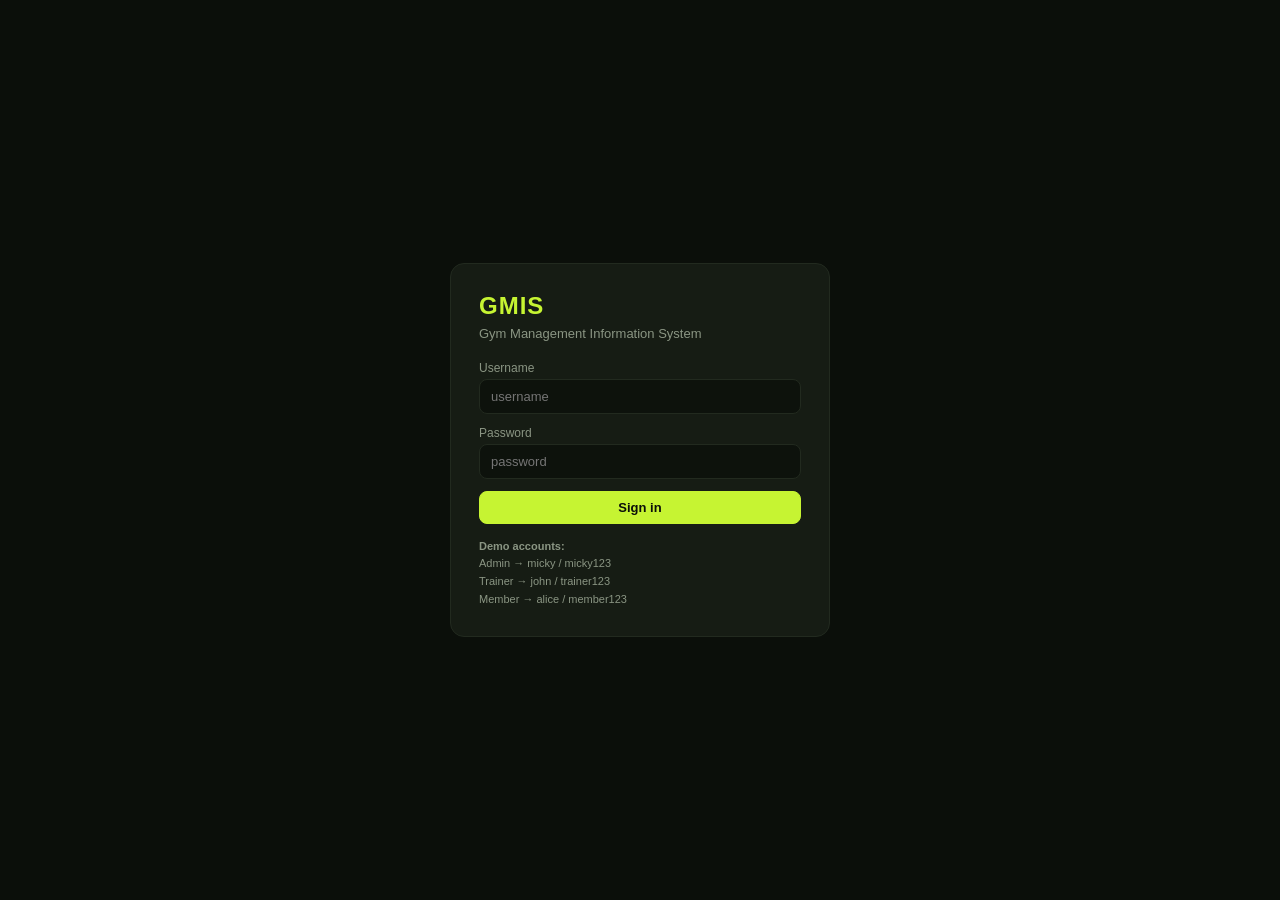
==== index.html @ cfe9183f "Rename index (1).html to index.html" ====
<!DOCTYPE html>
<html lang="en">
<head>
<meta charset="UTF-8" />
<meta name="viewport" content="width=device-width, initial-scale=1.0"/>
<title>GMIS — Gym Management System</title>
<link rel="stylesheet" href="styles.css" />
</head>
<body>

<!-- LOGIN -->
<div id="loginView" class="login-wrap">
  <div class="login">
    <h2>GMIS</h2>
    <p>Gym Management Information System</p>
    <div class="field"><label>Username</label><input id="loginUser" placeholder="username"/></div>
    <div class="field"><label>Password</label><input id="loginPass" type="password" placeholder="password"/></div>
    <button class="primary" style="width:100%" onclick="login()">Sign in</button>
    <div class="hint">
      <b>Demo accounts:</b><br>
      Admin → micky / micky123<br>
      Trainer → john / trainer123<br>
      Member → alice / member123
    </div>
  </div>
</div>

<!-- APP -->
<div id="appView" style="display:none">
  <header>
    <h1>GMIS<span>.</span></h1>
    <div>
      <span class="who">Signed in as <b id="whoName"></b> (<span id="whoRole"></span>)</span>
      <button onclick="logout()" style="margin-left:12px">Logout</button>
    </div>
  </header>
  <div class="container">
    <div class="tabs" id="tabs"></div>

    <!-- Dashboard -->
    <div id="panel-dashboard" class="panel">
      <div class="stats">
        <div class="stat"><div class="v" id="sMembers">0</div><div class="l">Members</div></div>
        <div class="stat"><div class="v" id="sTrainers">0</div><div class="l">Trainers</div></div>
        <div class="stat"><div class="v" id="sToday">0</div><div class="l">Today's Check-ins</div></div>

      </div>
    </div>

    <!-- Member Dashboard -->
    <div id="panel-memberdashboard" class="panel">
      <div id="memberDashboard"></div>
    </div>

    <!-- Member Package -->
    <div id="panel-package" class="panel">
      <div id="memberPackage"></div>
    </div>

    <!-- Members -->
    <div id="panel-members" class="panel">
      <div class="card" id="memberForm">
        <h3>Register Member</h3>
        <div class="grid">
          <div><label>Full name</label><input id="mName" placeholder="Jane Doe"/></div>
          <div><label>Phone</label><input id="mPhone" type="text" inputmode="numeric" pattern="[0-9]*" maxlength="10" placeholder="07xx..." oninput="enforcePhoneInput()"/></div>
          <div><label>Age</label><input id="mAge" type="number" min="1" step="1" placeholder="25" oninput="enforceAgeInput()"/></div>
          <div><label>Gender</label><select id="mGender"><option>Male</option><option>Female</option><option>Other</option></select></div>
          <div><label>Plan</label><select id="mPlan" onchange="syncRegistrationFee()"><option>Basic</option><option>Standard</option><option>Premium</option></select></div>
          <div><label>Registration Fee (KSh)</label><input id="mRegFee" type="number" readonly value="10000"/></div>
          <div><label>Assign Trainer</label><select id="mTrainer"></select></div>
          <div><label>Username</label><input id="mUser" placeholder="login username"/></div>
          <div><label>Password</label><input id="mPass" placeholder="login password"/></div>
        </div>
        <button class="primary" onclick="addMember()">Add Member</button>
      </div>
      <div class="card">
        <h3>Members</h3>
        <table><thead><tr><th>Name</th><th>Phone</th><th>Plan</th><th>Trainer</th><th>Joined</th><th></th></tr></thead>
        <tbody id="tMembers"></tbody></table>
      </div>
    </div>

    <!-- Trainers -->
    <div id="panel-trainers" class="panel">
      <div class="card" id="trainerForm">
        <h3>Add Trainer</h3>
        <div class="grid">
          <div><label>Name</label><input id="tName" placeholder="John Smith"/></div>
          <div><label>Phone</label><input id="tPhone" type="text" inputmode="numeric" pattern="[0-9]*" maxlength="10" placeholder="07xx..." oninput="enforcePhoneInput()"/></div>
          <div><label>Specialty</label><input id="tSpec" placeholder="Strength training"/></div>
          <div><label>Username</label><input id="tUser" type="text" maxlength="30" pattern="[A-Za-z]*" placeholder="login username" oninput="enforceUsernameInput()"/></div>
          <div><label>Password</label><input id="tPass" placeholder="login password"/></div>
        </div>
        <button class="primary" onclick="addTrainer()">Add Trainer</button>
      </div>
      <div class="card">
        <h3>Trainers</h3>
        <table><thead><tr><th>Name</th><th>Phone</th><th>Specialty</th><th>Members</th><th id="thTrainerAct"></th></tr></thead>
        <tbody id="tTrainers"></tbody></table>
      </div>
    </div>

    <!-- Attendance -->
    <div id="panel-attendance" class="panel">
      <div class="card" id="attForm">
        <h3>Record Attendance</h3>
        <div class="grid">
          <div><label>Member</label><select id="aMember"></select></div>
          <div><label>Date</label><input id="aDate" type="date" /></div>
          <div><label>Time In</label><input id="aTimeIn" type="time" /></div>
          <div><label>Time Out</label><input id="aTimeOut" type="time" /></div>
        </div>
        <button class="primary" onclick="addAttendance()">Save Attendance</button>
      </div>
      <div class="card">
        <h3>Attendance Report</h3>
        <div class="row" style="margin-bottom:14px">
          <div><label>From</label><input id="rFrom" type="date"/></div>
          <div><label>To</label><input id="rTo" type="date"/></div>
          <button onclick="renderAttendance()">Filter</button>
          <button onclick="clearAttFilter()">Clear</button>
        </div>
        <div id="reportSummary" style="margin-bottom:10px;color:var(--muted);font-size:13px"></div>
        <table><thead><tr><th>Date</th><th>Time In</th><th>Time Out</th><th>Member</th><th></th></tr></thead>
        <tbody id="tAttendance"></tbody></table>
      </div>
    </div>

    <!-- Payments -->
    <div id="panel-payments" class="panel">
      <div class="card" id="payForm">
        <h3>Record Payment (KSh)</h3>
        <div class="grid">
          <div><label>Member</label><select id="pMember" onchange="syncPaymentAmount()"></select></div>
          <div><label>Amount (KSh)</label><input id="pAmount" type="number" placeholder="2000" readonly/></div>
          <div><label>Method</label><select id="pMethod"><option>Cash</option></select></div>
          <div><label>Package Type</label><select id="pPackage"><option value="">— none —</option><option>Basic</option><option>Standard</option><option>Premium</option></select></div>
        </div>
        <button class="primary" onclick="addPayment()">Record</button>
      </div>
      <div class="card">
        <h3>Payments</h3>
        <table><thead><tr><th>Date</th><th>Member</th><th>Package</th><th>Method</th><th>Amount</th><th></th></tr></thead>
        <tbody id="tPayments"></tbody></table>
      </div>
    </div>

    <!-- Account (all roles) -->
    <div id="panel-account" class="panel">
      <div class="card">
        <h3>Change My Username</h3>
        <div class="grid">
          <div><label>New Username</label><input id="newUser" type="text" maxlength="30" pattern="[A-Za-z]*" oninput="enforceUsernameInput()"/></div>
        </div>
        <button class="primary" onclick="changeOwnUser()">Update Username</button>
      </div>
      <div class="card">
        <h3>Change My Password</h3>
        <div class="grid">
          <div><label>Current Password</label><input id="curPass" type="password"/></div>
          <div><label>New Password</label><input id="newPass" type="password"/></div>
        </div>
        <button class="primary" onclick="changeOwnPass()">Update Password</button>
      </div>
    </div>

    <!-- My Profile (member view) -->
    <div id="panel-myprofile" class="panel">
      <div class="card"><h3>My Profile</h3><div id="myProfile"></div></div>
      <div class="card"><h3>My Attendance</h3><table><thead><tr><th>Date</th><th>Time In</th><th>Time Out</th></tr></thead><tbody id="myAtt"></tbody></table></div>
      <div class="card"><h3>My Payments</h3><table><thead><tr><th>Date</th><th>Method</th><th>Amount</th></tr></thead><tbody id="myPay"></tbody></table></div>
    </div>
  </div>
</div>

<div id="toast" class="toast"></div>

<script src="app.js"></script>
</html>
---- styles.css ----
:root{
    --bg:#0b0f0a; --panel:#11160f; --card:#161c14; --line:#222a1f;
    --text:#e8efe2; --muted:#8a9583; --primary:#c6f432; --primary-2:#9bd400;
    --danger:#ff6b6b; --warn:#4ade80; --ok:#4ade80;
  }
  *{box-sizing:border-box}
  body{margin:0;font-family:-apple-system,BlinkMacSystemFont,"Segoe UI",Inter,sans-serif;background:var(--bg);color:var(--text)}
  header{display:flex;justify-content:space-between;align-items:center;padding:14px 22px;background:linear-gradient(90deg,#0e1410,#11160f);border-bottom:1px solid var(--line)}
  header h1{margin:0;font-size:20px;letter-spacing:1px}
  header h1 span{color:var(--primary)}
  .who{font-size:13px;color:var(--muted)}
  .who b{color:var(--text)}
  button{cursor:pointer;border:1px solid var(--line);background:var(--card);color:var(--text);padding:8px 14px;border-radius:8px;font-size:13px}
  button.primary{background:var(--primary);color:#0b0f0a;border-color:var(--primary);font-weight:600}
  button.danger{background:transparent;color:var(--danger);border-color:#3a1f1f}
  button:hover{filter:brightness(1.1)}
  input,select{background:#0d120c;border:1px solid var(--line);color:var(--text);padding:9px 11px;border-radius:8px;font-size:13px;width:100%}
  label{display:block;font-size:12px;color:var(--muted);margin-bottom:4px}
  .container{padding:22px;max-width:1200px;margin:0 auto}
  .tabs{display:flex;gap:6px;flex-wrap:wrap;margin-bottom:18px;border-bottom:1px solid var(--line)}
  .tab{padding:10px 16px;border:none;background:none;color:var(--muted);border-bottom:2px solid transparent;border-radius:0}
  .tab.active{color:var(--primary);border-color:var(--primary)}
  .panel{display:none}
  .panel.active{display:block}
  .stats{display:grid;grid-template-columns:repeat(auto-fit,minmax(180px,1fr));gap:14px;margin-bottom:20px}
  .stat{background:var(--card);border:1px solid var(--line);border-radius:12px;padding:16px}
  .stat .v{font-size:26px;font-weight:700;color:var(--primary)}
  .stat .l{font-size:12px;color:var(--muted);text-transform:uppercase;letter-spacing:1px}
  .card{background:var(--card);border:1px solid var(--line);border-radius:12px;padding:18px;margin-bottom:18px}
  .card h3{margin:0 0 14px;font-size:15px;letter-spacing:.5px}
  .grid{display:grid;grid-template-columns:repeat(auto-fit,minmax(160px,1fr));gap:10px;margin-bottom:10px}
  table{width:100%;border-collapse:collapse;font-size:13px}
  th,td{text-align:left;padding:10px;border-bottom:1px solid var(--line)}
  th{color:var(--muted);font-weight:500;text-transform:uppercase;font-size:11px;letter-spacing:1px}
  .empty{text-align:center;color:var(--muted);padding:24px}
  .badge{display:inline-block;padding:3px 8px;border-radius:6px;font-size:11px;background:#1d2618;color:var(--primary)}
  .badge.ok{background:#17301e;color:var(--ok)}
  .badge.warn{background:#352b14;color:var(--warn)}
  .badge.danger{background:#351616;color:var(--danger)}
  .badge.muted{background:#232822;color:var(--muted)}
  .mini{display:inline-block;font-size:11px;margin-left:6px;color:var(--muted)}
  .mini.ok{color:var(--ok)}
  .mini.warn{color:var(--warn)}
  .mini.danger{color:var(--danger)}
  .notice{display:inline-block;padding:4px 10px;border-radius:999px;font-size:12px;background:#1d2618;color:var(--primary)}
  .notice.ok{background:#17301e;color:var(--ok)}
  .notice.warn{background:#352b14;color:var(--warn)}
  .notice.danger{background:#351616;color:var(--danger)}
  .notice.muted{background:#232822;color:var(--muted)}
  .hint-text{margin-top:10px;font-size:12px;color:var(--muted)}
  .hero{display:flex;justify-content:space-between;gap:16px;align-items:flex-start;flex-wrap:wrap}
  .eyebrow{font-size:11px;text-transform:uppercase;letter-spacing:1.5px;color:var(--muted);margin-bottom:6px}
  .hero h3{margin:0 0 4px;font-size:24px}
  .muted{color:var(--muted)}
  .hero-stats{display:grid;grid-template-columns:repeat(3,minmax(90px,1fr));gap:10px;min-width:min(100%,320px)}
  .hero-stats div{background:#0d120c;border:1px solid var(--line);border-radius:10px;padding:12px}
  .hero-stats span{display:block;font-size:11px;color:var(--muted);text-transform:uppercase;letter-spacing:1px;margin-bottom:6px}
  .hero-stats b{font-size:20px;color:var(--primary)}
  .track-grid{display:grid;grid-template-columns:repeat(auto-fit,minmax(110px,1fr));gap:10px;margin-top:16px}
  .track-day{background:#0d120c;border:1px solid var(--line);border-radius:12px;padding:12px}
  .track-day span{display:block;font-size:11px;color:var(--muted);text-transform:uppercase;letter-spacing:1px;margin-bottom:10px}
  .track-day strong{display:block;font-size:26px;color:var(--primary);margin-bottom:10px}
  .bar{height:8px;background:#1b2218;border-radius:999px;overflow:hidden}
  .bar i{display:block;height:100%;background:linear-gradient(90deg,var(--primary),var(--ok));border-radius:999px}
  .toast{position:fixed;bottom:20px;right:20px;background:var(--primary);color:#0b0f0a;padding:12px 18px;border-radius:8px;font-weight:600;opacity:0;transition:.3s;pointer-events:none}
  .toast.show{opacity:1}
  /* login */
  .login-wrap{min-height:100vh;display:flex;align-items:center;justify-content:center;padding:20px}
  .login{width:100%;max-width:380px;background:var(--card);border:1px solid var(--line);border-radius:14px;padding:28px}
  .login h2{margin:0 0 6px;color:var(--primary);letter-spacing:1px}
  .login p{margin:0 0 20px;color:var(--muted);font-size:13px}
  .login .field{margin-bottom:12px}
  .hint{font-size:11px;color:var(--muted);margin-top:14px;line-height:1.6}
  .row{display:flex;gap:8px;align-items:flex-end}
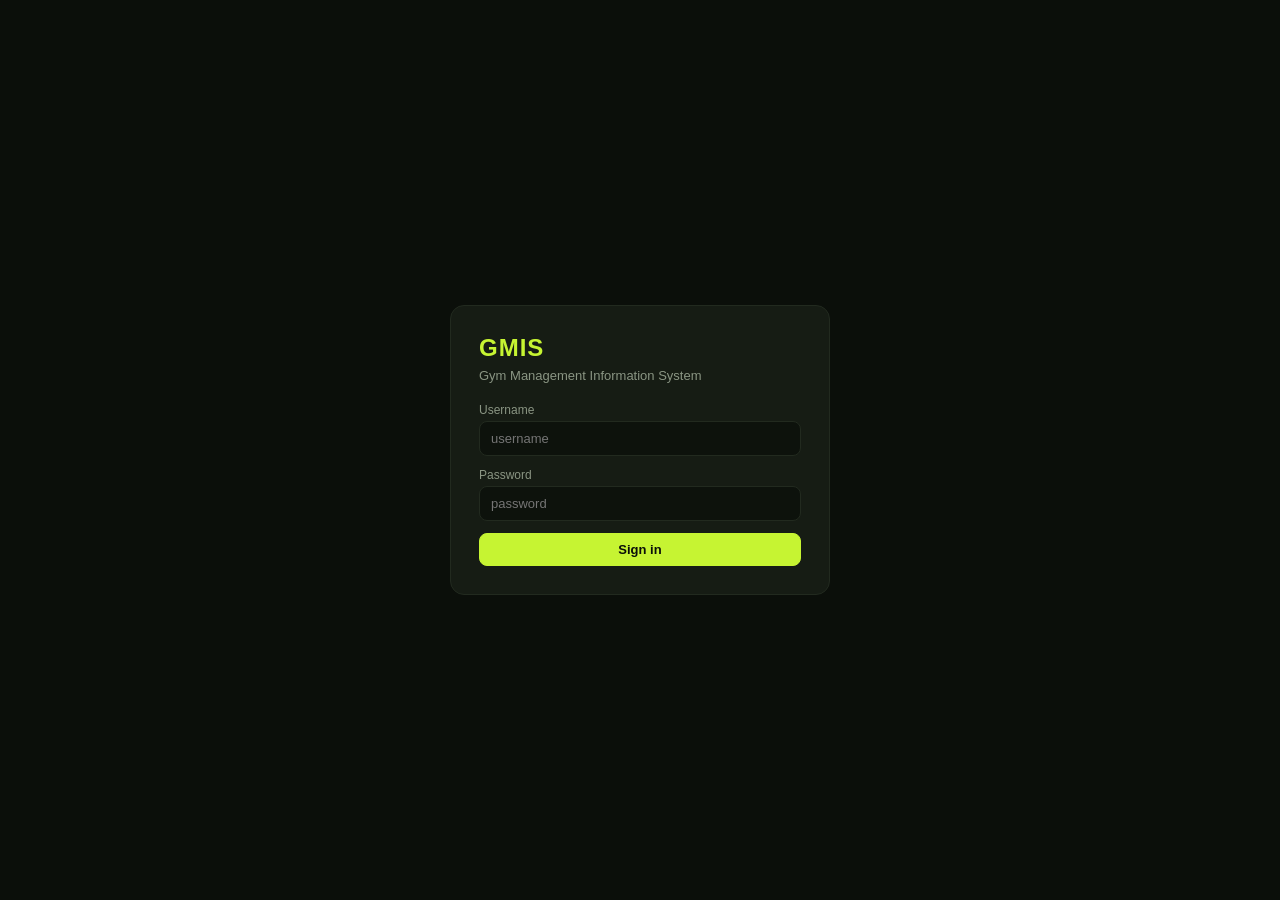
==== commit 440dbc70: "Merge branch 'main' of https://github.com/maichomwangi-gif/gym-system-updated" ====
--- a/index.html
+++ b/index.html
@@ -16,12 +16,12 @@
     <div class="field"><label>Username</label><input id="loginUser" placeholder="username"/></div>
     <div class="field"><label>Password</label><input id="loginPass" type="password" placeholder="password"/></div>
     <button class="primary" style="width:100%" onclick="login()">Sign in</button>
-    <div class="hint">
+    <!-- <div class="hint">
       <b>Demo accounts:</b><br>
       Admin → micky / micky123<br>
       Trainer → john / trainer123<br>
       Member → alice / member123
-    </div>
+    </div> -->
   </div>
 </div>
 
